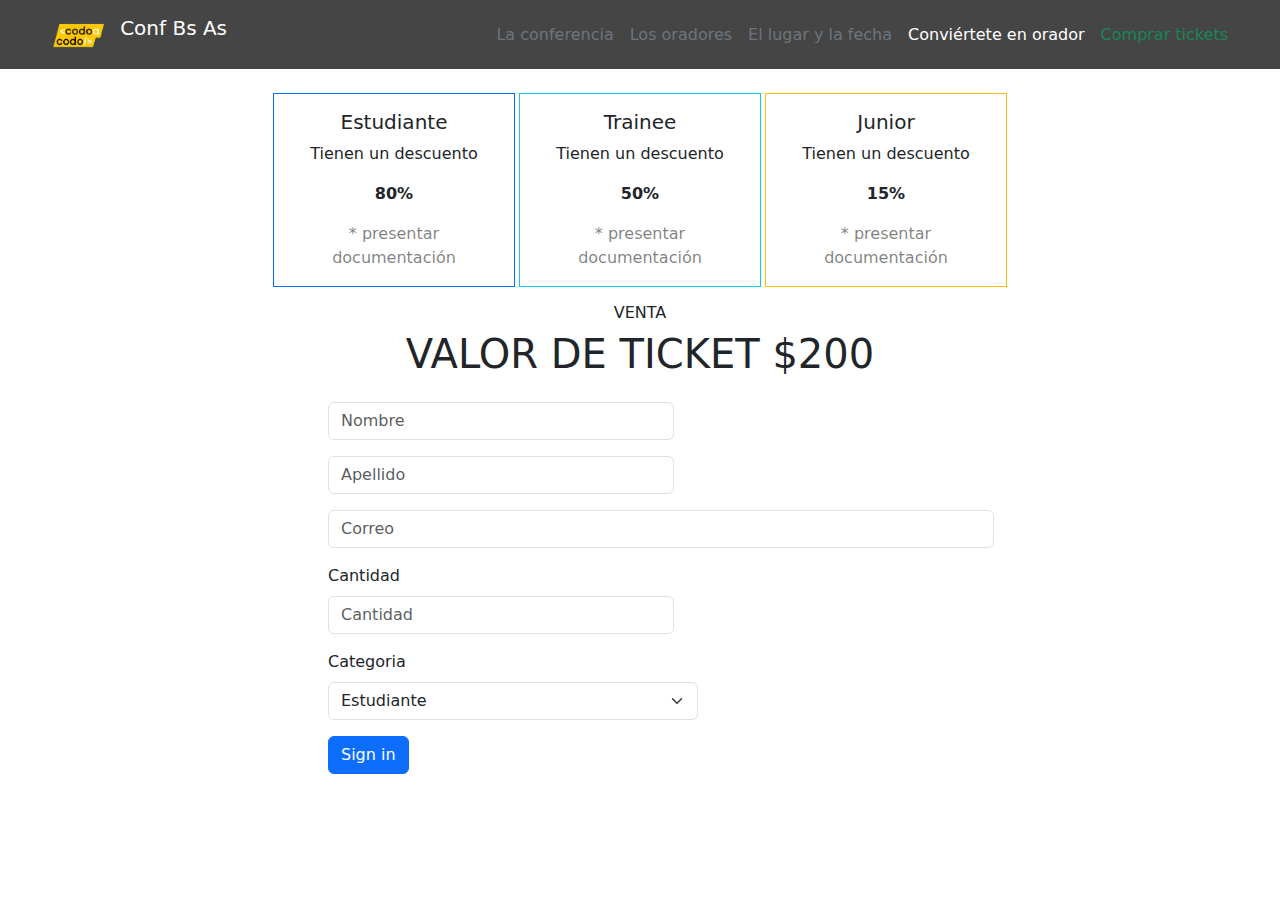
==== comprarTickets.html @ 68200f03 "comprarTickets" ====
<!DOCTYPE html>
<html lang="es">

<head>
  <meta charset="UTF-8">
  <meta http-equiv="X-UA-Compatible" content="IE=edge">
  <meta name="viewport" content="width=device-width, initial-scale=1.0">
  <title>Document</title>
  <link rel="stylesheet" href="https://cdn.jsdelivr.net/npm/bootstrap@5.2.2/dist/css/bootstrap.min.css">
  <link rel="stylesheet" href="./Style/style.css">
</head>


<body>
  
  <header>
    <nav class="navbar navbar-expand-lg bg-color">
      <div class="container-fluid margin-navbar">
        <a class="navbar-brand padding-right-navbar text-white" href="#">
          <img src="./imagenes/codoacodo.png" alt="Logo Codo a Codo" width="auto" height="40"
            class="d-inline-block align-text-top">
          Conf Bs As
        </a>
        <button class="navbar-toggler" type="button" data-bs-toggle="collapse" data-bs-target="#navbarNavAltMarkup"
          aria-controls="navbarNavAltMarkup" aria-expanded="false" aria-label="Toggle navigation">
          <span class="navbar-toggler-icon"></span>
        </button>
        <div class="collapse navbar-collapse" id="navbarNavAltMarkup">
          <ul class="navbar-nav">
            <li class="nav-item">
              <a class="nav-link text-secondary" aria-current="page" href="./index.html">La conferencia</a>
            </li>
            <li class="nav-item">
              <a class="nav-link text-secondary">Los oradores</a>
            </li>
            <li class="nav-item">
              <a class="nav-link text-secondary">El lugar y la fecha</a>
            </li>
            <li class="nav-item">
              <a class="nav-link text-white active">Conviértete en orador</a>
            </li>
            <li class="nav-item">
              <a class="nav-link text-success ">Comprar tickets</a>
            </li>
          </ul>
        </div>
      </div>
    </nav>

  </header>

  <section>
    <div class="tarjetas justify-content-center gap-1 mt-4">
      <div class="card border-primary rounded-0" style="width: 15rem;">
        <div class="card-body">
          <h5 class="card-title text-center">Estudiante</h5>
          <p class="card-text text-center">Tienen un descuento</p>
          <p class="card-text text-center" style="font-weight: bold;">80%</p>
          <p class="card-text text-center text-black-50">* presentar documentación</p>
        </div>
      </div>
      <div class="card border-info rounded-0" style="width: 15rem;">
        <div class="card-body">
          <h5 class="card-title text-center">Trainee</h5>
          <p class="card-text text-center">Tienen un descuento</p>
          <p class="card-text text-center" style="font-weight: bold;">50%</p>
          <p class="card-text text-center text-black-50">* presentar documentación</p>
        </div>
      </div>
      <div class="card border-warning rounded-0" style="width: 15rem;">
        <div class="card-body">
          <h5 class="card-title text-center">Junior</h5>
          <p class="card-text text-center">Tienen un descuento</p>
          <p class="card-text text-center" style="font-weight: bold;">15%</p>
          <p class="card-text text-center text-black-50">* presentar documentación</p>
        </div>
      </div>
  </section>

  <section>
    <div class="text-center mt-3">
      <h6>
        VENTA
      </h6>
      <h1>
        VALOR DE TICKET $200
      </h1>
    </div>
    <form class="row g-3 formulario-compra">
      <div class="col-md-6">
        <input type="text" class="form-control" id="inputNombre" placeholder="Nombre">
      </div>
      <div class="col-md-6  ">
        <input type="text" class="form-control" id="inputApellido" placeholder="Apellido">
      </div>
      <div class="col-12">
        <input type="email" class="form-control" id="inputCorreo" placeholder="Correo">
      </div>
      <div class="col-md-6">
        <label for="inputCantidad" class="form-label">Cantidad</label>
        <input type="text" class="form-control" id="inputCantidad" placeholder="Cantidad">
      </div>
      <div class="col-md-6">
        <label for="inputCategoria" class="form-label">Categoria</label>
        <select id="inputCategoria" class="form-select">
          <option selected value="1">Estudiante</option>
          <option value="2">Trainee</option>
          <option value="3">Junior</option>
        </select>
      </div>
      <div class="col-12">
        <button type="submit" class="btn btn-primary">Sign in</button>
      </div>
    </form>
  </section> 
</body>

<script src="https://cdn.jsdelivr.net/npm/@popperjs/core@2.11.6/dist/umd/popper.min.js"
  integrity="sha384-oBqDVmMz9ATKxIep9tiCxS/Z9fNfEXiDAYTujMAeBAsjFuCZSmKbSSUnQlmh/jp3" crossorigin="anonymous"></script>
<script src="https://cdn.jsdelivr.net/npm/bootstrap@5.2.1/dist/js/bootstrap.min.js"
  integrity="sha384-7VPbUDkoPSGFnVtYi0QogXtr74QeVeeIs99Qfg5YCF+TidwNdjvaKZX19NZ/e6oz" crossorigin="anonymous"></script>

</html>
---- Style/style.css ----
* {
  box-sizing: content-box;
  margin: 0;
  padding: 0;
}

.bg-color {
  background-color: #454546;
}

.imagenBsAs {
  filter: brightness(40%);
}

.inicio {
  top: 15rem;
  right: 10%;
  color: white;
  text-align: right;
}

button {
  border-radius: 1px;
  gap: 1rem;
}

.especialidades {
  display: flex;
  gap: 0.5rem;
}

.js {
  border-radius: 5px;
  padding: 2px 5px;
  font-weight: bold;
  font-size: 14px;
}

.react {
  border-radius: 5px;
  padding: 2px 5px;
  font-weight: bold;
  font-size: 14px;
  color: white;
  margin-bottom: 7px;
}

.negocios {
  border-radius: 5px;
  padding: 2px 5px;
  font-weight: bold;
  font-size: 14px;
  color: white;
}

.startups {
  border-radius: 5px;
  padding: 2px 5px;
  font-weight: bold;
  font-size: 14px;
  color: white;
  margin-bottom: 7px;
}

.inputNombre {
  width: 22%;
  margin-left: 25%;
  gap: 1rem;
  border-color: rgb(233, 233, 233);
  border-radius: 3px;
  text-align: start;
  margin-top: 1rem;
}

.inputApellido {
  width: 22%;
  margin-left: 6%;
  gap: 1rem;
  border-color: rgb(233, 233, 233);
  border-radius: 3px;
  margin-top: 1rem;
}

.textarea {
  margin-top: 1rem;
  height: 5%;
  margin-left: 25%;
  border-color: rgb(233, 233, 233);
  border-radius: 3px;
  height: 95px;
}

.footer {
  align-items: center;
  gap: 2rem;
  font-size: 14px;
}

.background-darkblue {
  background-color: rgb(28, 61, 78);
}

.boton {
  background-color: rgba(151,201,62,255);
  border-color: rgba(151,201,62,255);
  margin-bottom: 1rem;
  border-radius: 4px;
  padding: 5px;
  color: white;
}

.btn-comprar-ticket{
  text-decoration: none;
  color: white;
}
.btn-comprar-ticket:hover{
  color: black;
}

/* desktop */
@media (min-width: 960px) {

  
  .padding-right-navbar {
    padding-right: 15rem;
  }

  .imagenBsAs {
    width: 100%;
  }

  .inicio {
    width: 37rem;
  }

  .margin-navbar {
    margin-right: 2rem;
    margin-left: 2rem;
  }

  .tarjetas {
    display: flex;
  }

  .gap-input {
    gap: 2rem;
  }

  .contenedor-img-texto {
    display: flex;
    flex-direction: row;
    flex-wrap: nowrap !important;
  }

  .formulario-hablador {
    width: 50%;
  }

  .navbar-collapse {
    flex-grow: 0;
  }
  .contenedor-formulario {
    display: flex;
    flex-direction: column;
    justify-content: center;
    align-items: center;
  }
  .contenedor-categorias {
    margin-top: 2rem;
    justify-content: center;
    align-items: center;
    flex-wrap: nowrap;
    gap: 0.5rem;
    border-radius: 0.1rem;
  }

  .formulario-compra{
    margin: 0 25% !important;
  }
/*   
  .input-correo{
    max-width: 53%;
    margin-left:224px;
  }
  
  .pagar{
    background-color: #cce5ff;
    height: 2rem;
    text-align: left;
    width: 53%;
    align-items: center;
    border-radius: 0.2rem;
    padding: 1rem;
    margin-left: 286px;
    margin-left: 224px;
  } 
  
  .contenedor-botones{
    gap: 2rem;
    margin-left: -1rem;
    justify-content: center;
    width: 100%;
  }
  .botones-form{
    background-color: rgba(151,201,62,255);
    border-radius: rgba(151,201,62,255);
    color: white;
    
  } */
}

/* tablet */
@media (min-width: 480px) and (max-width: 960px) {

  .tarjetas {
    display: flex;
    margin: 0 1rem;
  }

  .imagen-honolulu {
    width: 100% !important;
  }

  .contenedor-texto {
    margin-bottom: 5rem;
  }

  .contenedor-texto h5 {
    font-size: 2rem;
  }

  .contenedor-texto p {
    font-size: 1rem;
  }

  .contenedor-texto button {
    font-size: 1rem;
  }

  .footer {
    gap: 1rem;
  }

  .contenedor-formulario {
    display: flex;
    flex-direction: column;
    margin: 2rem;
  }

  .gap-input {
    gap: 0.5rem;
  }

  .inicio {
    top: 9rem;
  }

  .honolulu-texto {
    width: 100% !important;
    margin: 0;
  }

}

/* mobile */
@media (max-width: 480px) {

  .inicio {
    top: 20%;
    right: 3%;
    font-size: 16px;
    margin: 1rem;
  }

  .inicio button {
    font-size: 14px;
  }

  .imagenBsAs {
    height: 34rem;
  }

  .tarjetas {
    display: flex;
    flex-direction: column;
    align-items: center;
  }

  .boton {
    width: 100%;
  }

  .contenedor-formulario {
    margin: 1rem;
  }

  .gap-input {
    gap: 0.5rem;
  }

  .footer {
    align-items: center;
    gap: 1.5rem;
  }

  .contenedor-img-texto {
    display: flex;
    flex-direction: row;
    flex-wrap: wrap;
  }
}

/* stilos integrador js*/
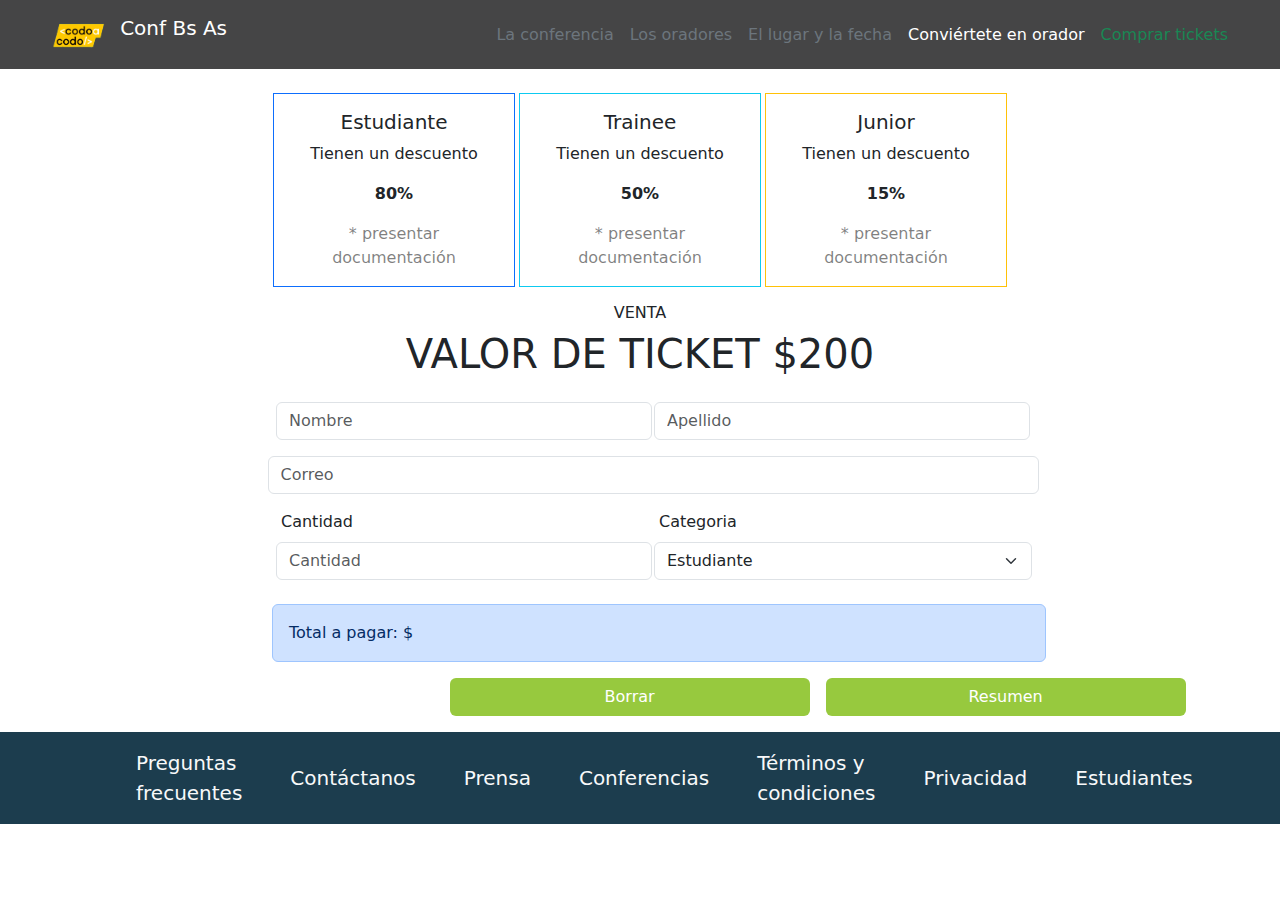
==== commit 63cd4ea7: "responsive1" ====
--- a/comprarTickets.html
+++ b/comprarTickets.html
@@ -86,33 +86,54 @@
         VALOR DE TICKET $200
       </h1>
     </div>
-    <form class="row g-3 formulario-compra">
-      <div class="col-md-6">
-        <input type="text" class="form-control" id="inputNombre" placeholder="Nombre">
+  </section> 
+  <form class="row g-3 formulario-compra">
+    <div class="inputs">
+      <input type="text" class="form-control" id="inputNombre" placeholder="Nombre">
+    </div>
+    <div class="inputs">
+      <input type="text" class="form-control" id="inputApellido" placeholder="Apellido">
+    </div>
+    <div class="input-correo">
+      <input type="email" class="form-control" id="inputCorreo" placeholder="Correo">
+    </div>
+    <div class="inputs">
+      <label for="inputCantidad" class="form-label" style="padding-left: 5px;">Cantidad</label>
+      <input type="text" class="form-control" id="inputCantidad" placeholder="Cantidad">
+    </div>
+    <div class="inputs">
+      <label for="inputCategoria" class="form-label" style="padding-left: 5px;">Categoria</label>
+      <select id="inputCategoria" class="form-select" style="max-width: 328px;">
+        <option selected value="1">Estudiante</option>
+        <option value="2">Trainee</option>
+        <option value="2">Junior</option>
+      </select>
+      
+    </div>
+    <div class="alert alert-primary mt-4" role="alert" style="margin-left: 1rem; max-width: 740px;">
+      Total a pagar: $
+    </div>
+    <div class="contenedor-botones mb-3">
+      <button type="reset" class="btn botones-form" style="margin-left: 2rem;">Borrar</button>
+      <button type="submit" class="btn botones-form" style="margin-left: 1rem;">Resumen</button>
+    </div>
+  </form>
+
+  <footer>
+    <nav class="navbar navbar-expand-lg background-darkblue mt-3">
+      <div class="container-fluid justify-content-evenly" style="padding: 0 8rem ;">
+        <div class="navbar-nav footer fs-5">
+          <a class="nav-link text-light" href="#">Preguntas <br>frecuentes</a>
+          <a class="nav-link text-light" href="#">Contáctanos</a>
+          <a class="nav-link text-light" href="#">Prensa</a>
+          <a class="nav-link text-light" href="#">Conferencias</a>
+          <a class="nav-link text-light" href="#">Términos y <br>condiciones</a>
+          <a class="nav-link text-light" href="#">Privacidad</a>
+          <a class="nav-link text-light" href="#">Estudiantes</a>
+        </div>
       </div>
-      <div class="col-md-6  ">
-        <input type="text" class="form-control" id="inputApellido" placeholder="Apellido">
-      </div>
-      <div class="col-12">
-        <input type="email" class="form-control" id="inputCorreo" placeholder="Correo">
-      </div>
-      <div class="col-md-6">
-        <label for="inputCantidad" class="form-label">Cantidad</label>
-        <input type="text" class="form-control" id="inputCantidad" placeholder="Cantidad">
-      </div>
-      <div class="col-md-6">
-        <label for="inputCategoria" class="form-label">Categoria</label>
-        <select id="inputCategoria" class="form-select">
-          <option selected value="1">Estudiante</option>
-          <option value="2">Trainee</option>
-          <option value="3">Junior</option>
-        </select>
-      </div>
-      <div class="col-12">
-        <button type="submit" class="btn btn-primary">Sign in</button>
-      </div>
-    </form>
-  </section> 
+    </nav>
+  </footer>
 </body>
 
 <script src="https://cdn.jsdelivr.net/npm/@popperjs/core@2.11.6/dist/umd/popper.min.js"
--- a/Style/style.css
+++ b/Style/style.css
@@ -173,40 +173,34 @@
     gap: 0.5rem;
     border-radius: 0.1rem;
   }
-
-  .formulario-compra{
-    margin: 0 25% !important;
-  }
-/*   
-  .input-correo{
-    max-width: 53%;
-    margin-left:224px;
-  }
-  
-  .pagar{
-    background-color: #cce5ff;
-    height: 2rem;
-    text-align: left;
-    width: 53%;
-    align-items: center;
-    border-radius: 0.2rem;
-    padding: 1rem;
-    margin-left: 286px;
-    margin-left: 224px;
-  } 
-  
   .contenedor-botones{
-    gap: 2rem;
-    margin-left: -1rem;
-    justify-content: center;
-    width: 100%;
+    margin: 0px 20% !important;
+    display: flex;
+    max-width: 1000px;
+  
   }
   .botones-form{
     background-color: rgba(151,201,62,255);
     border-radius: rgba(151,201,62,255);
     color: white;
+  width: 350px;
     
-  } */
+  } 
+  .formulario-compra{
+    margin: 0px 20% !important;
+    justify-content: space-evenly;
+  }
+  
+  .inputs{
+    max-width: 350px;
+  }
+  
+  .input-correo{
+    max-width: 745px;
+  
+  }
+  
+  
 }
 
 /* tablet */
@@ -260,36 +254,67 @@
     margin: 0;
   }
 
-}
-
+  .formulario-compra{
+
+    margin: 0px 8% !important;
+    justify-content: space-evenly;
+    display: flex;
+    flex-wrap: wrap;
+    flex-direction: row;
+    align-items: center;
+  }
+
+  .contenedor-botones{
+    margin: 0px 8% !important;
+    display: flex;
+    max-width: 100%;
+  
+  }
+  .botones-form{
+    background-color: rgba(151,201,62,255);
+    border-radius: rgba(151,201,62,255);
+    color: white;
+  width: 80%;
+}
+}
 /* mobile */
 @media (max-width: 480px) {
 
+  .formulario-compra{
+    display: flex;
+    align-items: center;
+    max-width: 90%;
+    flex-wrap: wrap;
+    margin: 1rem;
+    align-content: center;
+    justify-content: center;
+  }
   .inicio {
     top: 20%;
     right: 3%;
     font-size: 16px;
     margin: 1rem;
   }
-
+  
   .inicio button {
     font-size: 14px;
   }
-
+  
   .imagenBsAs {
     height: 34rem;
   }
-
+  
   .tarjetas {
     display: flex;
     flex-direction: column;
     align-items: center;
-  }
-
+    margin: 1rem;
+  }
+  
   .boton {
     width: 100%;
   }
-
+  
   .contenedor-formulario {
     margin: 1rem;
   }
@@ -297,18 +322,28 @@
   .gap-input {
     gap: 0.5rem;
   }
-
+  
   .footer {
     align-items: center;
     gap: 1.5rem;
   }
-
+  
   .contenedor-img-texto {
     display: flex;
     flex-direction: row;
     flex-wrap: wrap;
   }
-}
-
-/* stilos integrador js*/
-
+  
+  .botones-form{
+    background-color: rgba(151,201,62,255);
+    border-radius: rgba(151,201,62,255);
+    color: white;
+    width: 116px;
+  column-gap: 2;
+
+
+}
+}
+
+
+/* stilos integrador js*/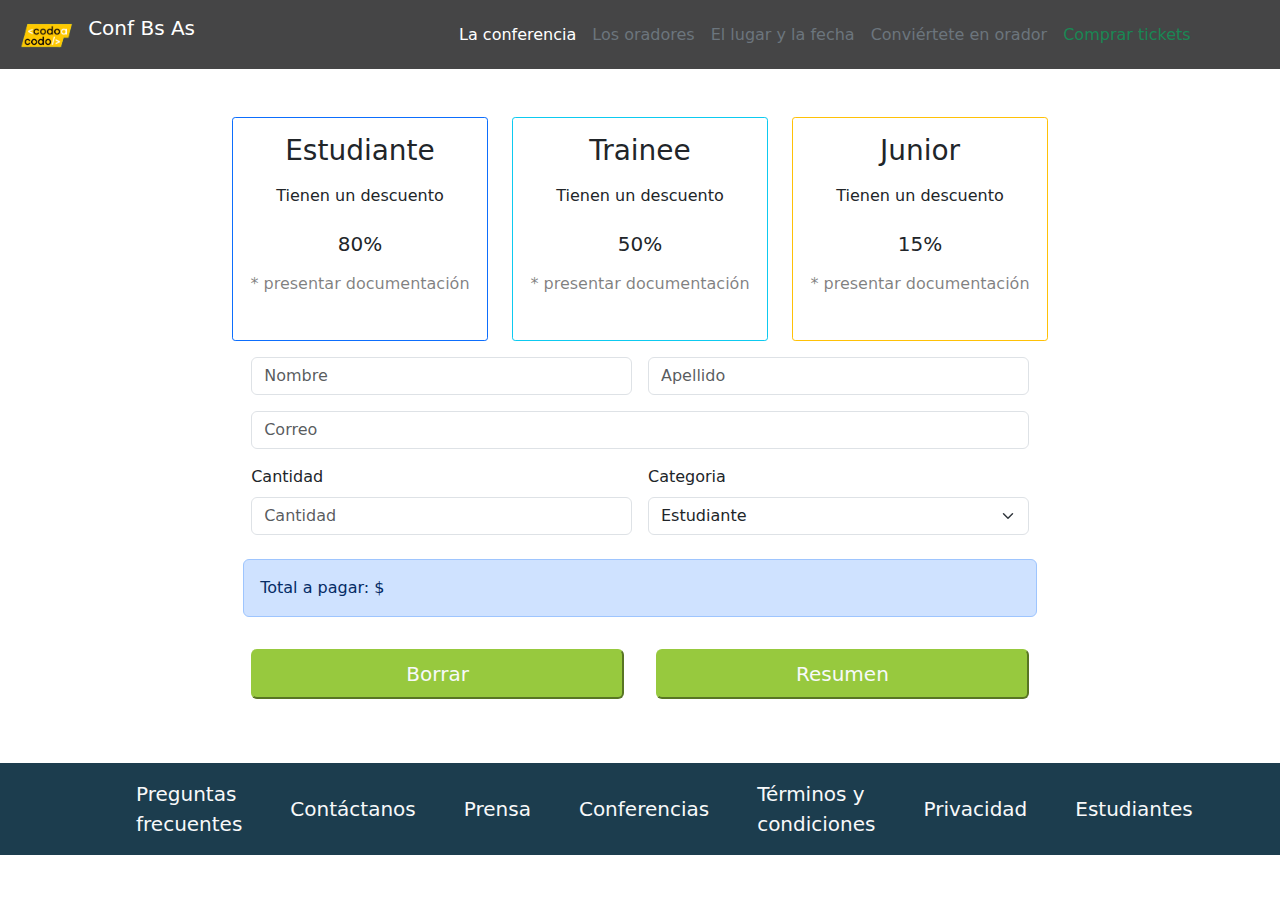
==== commit 511ee641: "responsive terminado" ====
--- a/comprarTickets.html
+++ b/comprarTickets.html
@@ -4,15 +4,13 @@
 <head>
   <meta charset="UTF-8">
   <meta http-equiv="X-UA-Compatible" content="IE=edge">
-  <meta name="viewport" content="width=device-width, initial-scale=1.0">
-  <title>Document</title>
+  <meta name="viewport" content="width= device-width, initial-scale=1.0">
+  <title>Comprar Tickets</title>
+  <link rel="stylesheet" href="./Style/style.css">
   <link rel="stylesheet" href="https://cdn.jsdelivr.net/npm/bootstrap@5.2.2/dist/css/bootstrap.min.css">
-  <link rel="stylesheet" href="./Style/style.css">
 </head>
 
-
 <body>
-  
   <header>
     <nav class="navbar navbar-expand-lg bg-color">
       <div class="container-fluid margin-navbar">
@@ -28,7 +26,7 @@
         <div class="collapse navbar-collapse" id="navbarNavAltMarkup">
           <ul class="navbar-nav">
             <li class="nav-item">
-              <a class="nav-link text-secondary" aria-current="page" href="./index.html">La conferencia</a>
+              <a class="nav-link active text-white" aria-current="page">La conferencia</a>
             </li>
             <li class="nav-item">
               <a class="nav-link text-secondary">Los oradores</a>
@@ -37,108 +35,114 @@
               <a class="nav-link text-secondary">El lugar y la fecha</a>
             </li>
             <li class="nav-item">
-              <a class="nav-link text-white active">Conviértete en orador</a>
+              <a class="nav-link text-secondary">Conviértete en orador</a>
             </li>
             <li class="nav-item">
-              <a class="nav-link text-success ">Comprar tickets</a>
+              <a class="nav-link text-success" href="./comprarTickets.html">Comprar tickets</a>
             </li>
           </ul>
         </div>
       </div>
     </nav>
-
   </header>
 
   <section>
-    <div class="tarjetas justify-content-center gap-1 mt-4">
-      <div class="card border-primary rounded-0" style="width: 15rem;">
+    <div class=" tarjetas justify-content-center gap-4 mt-5 tipos-categoria" style="flex-direction: row;
+    display: flex;flex-wrap:nowrap">
+      <div class="card border border-primary" style="width: 16rem; height: 14rem; border-radius: 0.2rem;">
         <div class="card-body">
-          <h5 class="card-title text-center">Estudiante</h5>
-          <p class="card-text text-center">Tienen un descuento</p>
-          <p class="card-text text-center" style="font-weight: bold;">80%</p>
-          <p class="card-text text-center text-black-50">* presentar documentación</p>
+          <div class="especialidades" style="text-align: center; flex-direction: column;
+          flex-wrap: wrap;">
+            <h3>Estudiante</h3>
+            <p>Tienen un descuento</p>
+            <h5>80%</h5>
+            <p class="text-black-50">* presentar documentación</p>
+          </div>
         </div>
-      </div>
-      <div class="card border-info rounded-0" style="width: 15rem;">
-        <div class="card-body">
-          <h5 class="card-title text-center">Trainee</h5>
-          <p class="card-text text-center">Tienen un descuento</p>
-          <p class="card-text text-center" style="font-weight: bold;">50%</p>
-          <p class="card-text text-center text-black-50">* presentar documentación</p>
         </div>
-      </div>
-      <div class="card border-warning rounded-0" style="width: 15rem;">
-        <div class="card-body">
-          <h5 class="card-title text-center">Junior</h5>
-          <p class="card-text text-center">Tienen un descuento</p>
-          <p class="card-text text-center" style="font-weight: bold;">15%</p>
-          <p class="card-text text-center text-black-50">* presentar documentación</p>
-        </div>
-      </div>
+
+        <div class="card border border-info" style="width: 16rem; height: 14rem; border-radius: 0.2rem;">
+          <div class="card-body">
+            <div class="especialidades" style="text-align: center; flex-direction: column;
+            flex-wrap: wrap;">
+              <h3>Trainee</h3>
+              <p>Tienen un descuento</p>
+              <h5>50%</h5>
+              <p class="text-black-50">* presentar documentación</p>
+            </div>
+          </div>
+          </div>
+
+          <div class="card border border-warning" style="width: 16rem; height: 14rem; border-radius: 0.2rem;">
+            <div class="card-body">
+              <div class="especialidades" style="text-align: center; flex-direction: column;
+              flex-wrap: wrap;">
+                <h3>Junior</h3>
+                <p>Tienen un descuento</p>
+                <h5>15%</h5>
+                <p class="text-black-50">* presentar documentación</p>
+              </div>
+            </div>
+            </div>
+    </div>
   </section>
 
   <section>
-    <div class="text-center mt-3">
-      <h6>
-        VENTA
-      </h6>
-      <h1>
-        VALOR DE TICKET $200
-      </h1>
-    </div>
-  </section> 
-  <form class="row g-3 formulario-compra">
-    <div class="inputs">
-      <input type="text" class="form-control" id="inputNombre" placeholder="Nombre">
-    </div>
-    <div class="inputs">
-      <input type="text" class="form-control" id="inputApellido" placeholder="Apellido">
-    </div>
-    <div class="input-correo">
-      <input type="email" class="form-control" id="inputCorreo" placeholder="Correo">
-    </div>
-    <div class="inputs">
-      <label for="inputCantidad" class="form-label" style="padding-left: 5px;">Cantidad</label>
-      <input type="text" class="form-control" id="inputCantidad" placeholder="Cantidad">
-    </div>
-    <div class="inputs">
-      <label for="inputCategoria" class="form-label" style="padding-left: 5px;">Categoria</label>
-      <select id="inputCategoria" class="form-select" style="max-width: 328px;">
-        <option selected value="1">Estudiante</option>
-        <option value="2">Trainee</option>
-        <option value="2">Junior</option>
-      </select>
-      
-    </div>
-    <div class="alert alert-primary mt-4" role="alert" style="margin-left: 1rem; max-width: 740px;">
-      Total a pagar: $
-    </div>
-    <div class="contenedor-botones mb-3">
-      <button type="reset" class="btn botones-form" style="margin-left: 2rem;">Borrar</button>
-      <button type="submit" class="btn botones-form" style="margin-left: 1rem;">Resumen</button>
-    </div>
-  </form>
+    <form class="row g-3 formulario-compra ">
+      <div class="col-md-6">
+        <input type="text" class="form-control" placeholder="Nombre">
+      </div>
+      <div class="col-md-6">
+        <input type="text" class="form-control" placeholder="Apellido">
+      </div>
+      <div class="col-12">
+        <input type="email" class="form-control" placeholder="Correo">
+      </div>
+      <div class="col-md-6">
+        <label for="inputCantidad" class="form-label">Cantidad</label>
+        <input type="text" class="form-control" id="inputCantidad" placeholder="Cantidad">
+      </div>
+      <div class="col-md-6">
+        <label for="inputCategoria" class="form-label">Categoria</label>
+        <select id="inputState" class="form-select">
+          <option selected value="1"> Estudiante</option>
+          <option value="2">Trainee</option>
+          <option value="3">Junior</option>
+        </select>
+      </div>
+      <div class="alert alert-primary mt-4" role="alert">
+        Total a pagar: $<span id="priceTotal"></span>
+      </div>
+      <div class="contenedor-botones">
+        <button class="rounded text-light py-2 fs-5 w-100" type="button" onclick="clearPrice()" style="background-color: rgba(151, 201, 62, 255); border-color: rgba(151, 201, 62, 255);">Borrar</button>
+        <button class="rounded text-light py-2 fs-5 w-100" type="button" onclick="viewPrice()" style="background-color: rgba(151, 201, 62, 255); border-color: rgba(151, 201, 62, 255);">Resumen</button>
+      </div>
+    </form>
+  </section>
+  
+  <section class="mt-5">
+    <footer>
+      <nav class="navbar navbar-expand-lg background-darkblue footer ">
+        <div class="container-fluid justify-content-evenly" style="padding: 0 8rem ;">
+          <div class="navbar-nav footer fs-5">
+            <a class="nav-link text-light" href="#">Preguntas <br>frecuentes</a>
+            <a class="nav-link text-light" href="#">Contáctanos</a>
+            <a class="nav-link text-light" href="#">Prensa</a>
+            <a class="nav-link text-light" href="#">Conferencias</a>
+            <a class="nav-link text-light" href="#">Términos y <br>condiciones</a>
+            <a class="nav-link text-light" href="#">Privacidad</a>
+            <a class="nav-link text-light" href="#">Estudiantes</a>
+          </div>
+        </div>
+      </nav>
+    </footer>  
+  </section>
 
-  <footer>
-    <nav class="navbar navbar-expand-lg background-darkblue mt-3">
-      <div class="container-fluid justify-content-evenly" style="padding: 0 8rem ;">
-        <div class="navbar-nav footer fs-5">
-          <a class="nav-link text-light" href="#">Preguntas <br>frecuentes</a>
-          <a class="nav-link text-light" href="#">Contáctanos</a>
-          <a class="nav-link text-light" href="#">Prensa</a>
-          <a class="nav-link text-light" href="#">Conferencias</a>
-          <a class="nav-link text-light" href="#">Términos y <br>condiciones</a>
-          <a class="nav-link text-light" href="#">Privacidad</a>
-          <a class="nav-link text-light" href="#">Estudiantes</a>
-        </div>
-      </div>
-    </nav>
-  </footer>
 </body>
 
 <script src="https://cdn.jsdelivr.net/npm/@popperjs/core@2.11.6/dist/umd/popper.min.js"
   integrity="sha384-oBqDVmMz9ATKxIep9tiCxS/Z9fNfEXiDAYTujMAeBAsjFuCZSmKbSSUnQlmh/jp3" crossorigin="anonymous"></script>
-<script src="https://cdn.jsdelivr.net/npm/bootstrap@5.2.1/dist/js/bootstrap.min.js"
-  integrity="sha384-7VPbUDkoPSGFnVtYi0QogXtr74QeVeeIs99Qfg5YCF+TidwNdjvaKZX19NZ/e6oz" crossorigin="anonymous"></script>
+<script src="https://cdn.jsdelivr.net/npm/bootstrap@5.2.2/dist/js/bootstrap.min.js"
+  integrity="sha384-IDwe1+LCz02ROU9k972gdyvl+AESN10+x7tBKgc9I5HFtuNz0wWnPclzo6p9vxnk" crossorigin="anonymous"></script>
 
 </html>--- a/Style/style.css
+++ b/Style/style.css
@@ -101,26 +101,33 @@
 }
 
 .boton {
-  background-color: rgba(151,201,62,255);
-  border-color: rgba(151,201,62,255);
+  background-color: rgba(151, 201, 62, 255);
+  border-color: rgba(151, 201, 62, 255);
   margin-bottom: 1rem;
   border-radius: 4px;
   padding: 5px;
   color: white;
 }
 
-.btn-comprar-ticket{
+.btn-comprar-ticket {
   text-decoration: none;
   color: white;
 }
-.btn-comprar-ticket:hover{
+
+.btn-comprar-ticket:hover {
   color: black;
 }
 
+
+
 /* desktop */
-@media (min-width: 960px) {
-
+@media (min-width: 960px){
+
+  .formulario-compra {
+    margin: 0 19% !important;
   
+    }
+
   .padding-right-navbar {
     padding-right: 15rem;
   }
@@ -159,12 +166,14 @@
   .navbar-collapse {
     flex-grow: 0;
   }
+
   .contenedor-formulario {
     display: flex;
     flex-direction: column;
     justify-content: center;
     align-items: center;
   }
+
   .contenedor-categorias {
     margin-top: 2rem;
     justify-content: center;
@@ -173,43 +182,29 @@
     gap: 0.5rem;
     border-radius: 0.1rem;
   }
+
+  
   .contenedor-botones{
-    margin: 0px 20% !important;
-    display: flex;
-    max-width: 1000px;
-  
-  }
-  .botones-form{
-    background-color: rgba(151,201,62,255);
-    border-radius: rgba(151,201,62,255);
-    color: white;
-  width: 350px;
-    
-  } 
-  .formulario-compra{
-    margin: 0px 20% !important;
-    justify-content: space-evenly;
-  }
-  
-  .inputs{
-    max-width: 350px;
-  }
-  
-  .input-correo{
-    max-width: 745px;
-  
-  }
-  
-  
+    gap: 2rem;
+    display: flex;
+    margin-bottom: 1rem;
+  }
+
 }
 
 /* tablet */
 @media (min-width: 480px) and (max-width: 960px) {
 
+  .formulario-compra{
+
+    margin: 0 2% !important;
+  }
+
   .tarjetas {
     display: flex;
     margin: 0 1rem;
   }
+
 
   .imagen-honolulu {
     width: 100% !important;
@@ -231,9 +226,6 @@
     font-size: 1rem;
   }
 
-  .footer {
-    gap: 1rem;
-  }
 
   .contenedor-formulario {
     display: flex;
@@ -254,67 +246,50 @@
     margin: 0;
   }
 
-  .formulario-compra{
-
-    margin: 0px 8% !important;
-    justify-content: space-evenly;
-    display: flex;
-    flex-wrap: wrap;
-    flex-direction: row;
-    align-items: center;
-  }
-
-  .contenedor-botones{
-    margin: 0px 8% !important;
-    display: flex;
-    max-width: 100%;
-  
-  }
-  .botones-form{
-    background-color: rgba(151,201,62,255);
-    border-radius: rgba(151,201,62,255);
-    color: white;
-  width: 80%;
-}
-}
+  .contenedor-botones {
+    display: flex;
+    gap: 1rem;
+    margin-bottom: 1rem;
+  }
+
+}
+
 /* mobile */
 @media (max-width: 480px) {
 
-  .formulario-compra{
-    display: flex;
-    align-items: center;
-    max-width: 90%;
-    flex-wrap: wrap;
-    margin: 1rem;
-    align-content: center;
-    justify-content: center;
-  }
+
+  .pagar {
+    margin-left: 1rem;
+    max-width: 55%;
+  }
+
   .inicio {
     top: 20%;
     right: 3%;
     font-size: 16px;
     margin: 1rem;
   }
-  
+
   .inicio button {
     font-size: 14px;
   }
-  
+
   .imagenBsAs {
     height: 34rem;
   }
-  
+
   .tarjetas {
     display: flex;
-    flex-direction: column;
+    flex-direction: column !important;
     align-items: center;
     margin: 1rem;
   }
   
+
   .boton {
     width: 100%;
   }
-  
+
   .contenedor-formulario {
     margin: 1rem;
   }
@@ -322,28 +297,26 @@
   .gap-input {
     gap: 0.5rem;
   }
-  
+
   .footer {
     align-items: center;
     gap: 1.5rem;
   }
-  
+
   .contenedor-img-texto {
     display: flex;
     flex-direction: row;
     flex-wrap: wrap;
   }
-  
-  .botones-form{
-    background-color: rgba(151,201,62,255);
-    border-radius: rgba(151,201,62,255);
-    color: white;
-    width: 116px;
-  column-gap: 2;
-
-
-}
-}
-
-
-/* stilos integrador js*/+
+  .contenedor-botones {
+    display: flex;
+    gap: 1rem;
+    margin-bottom: 1rem;
+  }
+
+  .formulario-compra{
+    margin: 0 12% !important;
+  }
+
+}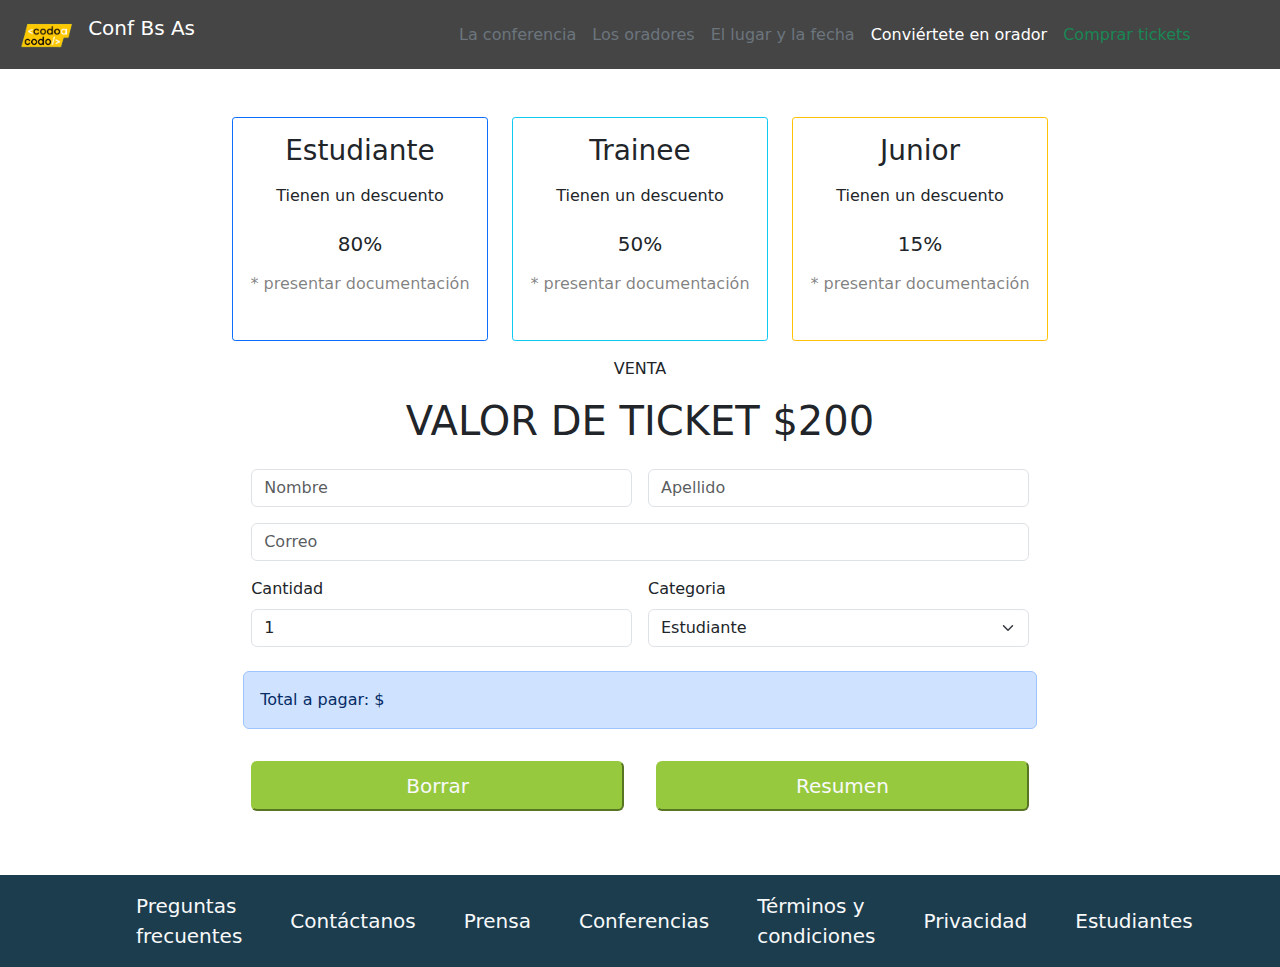
==== commit 245b25b0: "js" ====
--- a/comprarTickets.html
+++ b/comprarTickets.html
@@ -14,7 +14,7 @@
   <header>
     <nav class="navbar navbar-expand-lg bg-color">
       <div class="container-fluid margin-navbar">
-        <a class="navbar-brand padding-right-navbar text-white" href="#">
+        <a class="navbar-brand padding-right-navbar text-white" href="./index.html">
           <img src="./imagenes/codoacodo.png" alt="Logo Codo a Codo" width="auto" height="40"
             class="d-inline-block align-text-top">
           Conf Bs As
@@ -26,7 +26,7 @@
         <div class="collapse navbar-collapse" id="navbarNavAltMarkup">
           <ul class="navbar-nav">
             <li class="nav-item">
-              <a class="nav-link active text-white" aria-current="page">La conferencia</a>
+              <a class="nav-link active text-secondary" aria-current="page" href="./index.html">La conferencia</a>
             </li>
             <li class="nav-item">
               <a class="nav-link text-secondary">Los oradores</a>
@@ -35,7 +35,7 @@
               <a class="nav-link text-secondary">El lugar y la fecha</a>
             </li>
             <li class="nav-item">
-              <a class="nav-link text-secondary">Conviértete en orador</a>
+              <a class="nav-link text-white">Conviértete en orador</a>
             </li>
             <li class="nav-item">
               <a class="nav-link text-success" href="./comprarTickets.html">Comprar tickets</a>
@@ -88,34 +88,40 @@
   </section>
 
   <section>
+    <div class="text-center mt-3">
+      <p>VENTA</p>
+      <h1>VALOR DE TICKET $200</h1>
+    </div>
     <form class="row g-3 formulario-compra ">
       <div class="col-md-6">
-        <input type="text" class="form-control" placeholder="Nombre">
+        <input type="text" class="form-control" id="inputNombre" placeholder="Nombre">
       </div>
       <div class="col-md-6">
-        <input type="text" class="form-control" placeholder="Apellido">
+        <input type="text" class="form-control" id="inputApellido" placeholder="Apellido">
       </div>
       <div class="col-12">
-        <input type="email" class="form-control" placeholder="Correo">
+        <input type="email" class="form-control" id="inputCorreo" placeholder="Correo">
       </div>
       <div class="col-md-6">
         <label for="inputCantidad" class="form-label">Cantidad</label>
-        <input type="text" class="form-control" id="inputCantidad" placeholder="Cantidad">
+        <input type="number" class="form-control" id="inputCantidad" placeholder="Cantidad" value="1">
       </div>
       <div class="col-md-6">
         <label for="inputCategoria" class="form-label">Categoria</label>
-        <select id="inputState" class="form-select">
-          <option selected value="1"> Estudiante</option>
-          <option value="2">Trainee</option>
-          <option value="3">Junior</option>
+        <select id="inputCategoria" class="form-select">
+          <option selected value="estudiante"> Estudiante</option>
+          <option value="trainee">Trainee</option>
+          <option value="junior">Junior</option>
+          <option value="general">General</option>
+
         </select>
       </div>
       <div class="alert alert-primary mt-4" role="alert">
-        Total a pagar: $<span id="priceTotal"></span>
+        Total a pagar: $<span id="precioTotal"></span>
       </div>
       <div class="contenedor-botones">
-        <button class="rounded text-light py-2 fs-5 w-100" type="button" onclick="clearPrice()" style="background-color: rgba(151, 201, 62, 255); border-color: rgba(151, 201, 62, 255);">Borrar</button>
-        <button class="rounded text-light py-2 fs-5 w-100" type="button" onclick="viewPrice()" style="background-color: rgba(151, 201, 62, 255); border-color: rgba(151, 201, 62, 255);">Resumen</button>
+        <button class="rounded text-light py-2 fs-5 w-100" type="button" onclick="borrarPrecio()" style="background-color: rgba(151, 201, 62, 255); border-color: rgba(151, 201, 62, 255);">Borrar</button>
+        <button class="rounded text-light py-2 fs-5 w-100" type="button" onclick="verPrecio()" style="background-color: rgba(151, 201, 62, 255); border-color: rgba(151, 201, 62, 255);">Resumen</button>
       </div>
     </form>
   </section>
@@ -138,11 +144,13 @@
     </footer>  
   </section>
 
+  
+<script src="https://cdn.jsdelivr.net/npm/@popperjs/core@2.11.6/dist/umd/popper.min.js"
+integrity="sha384-oBqDVmMz9ATKxIep9tiCxS/Z9fNfEXiDAYTujMAeBAsjFuCZSmKbSSUnQlmh/jp3" crossorigin="anonymous"></script>
+<script src="https://cdn.jsdelivr.net/npm/bootstrap@5.2.2/dist/js/bootstrap.min.js"
+integrity="sha384-IDwe1+LCz02ROU9k972gdyvl+AESN10+x7tBKgc9I5HFtuNz0wWnPclzo6p9vxnk" crossorigin="anonymous"></script>
+<script src="./comprarTickets.js"></script>
 </body>
 
-<script src="https://cdn.jsdelivr.net/npm/@popperjs/core@2.11.6/dist/umd/popper.min.js"
-  integrity="sha384-oBqDVmMz9ATKxIep9tiCxS/Z9fNfEXiDAYTujMAeBAsjFuCZSmKbSSUnQlmh/jp3" crossorigin="anonymous"></script>
-<script src="https://cdn.jsdelivr.net/npm/bootstrap@5.2.2/dist/js/bootstrap.min.js"
-  integrity="sha384-IDwe1+LCz02ROU9k972gdyvl+AESN10+x7tBKgc9I5HFtuNz0wWnPclzo6p9vxnk" crossorigin="anonymous"></script>
 
 </html>